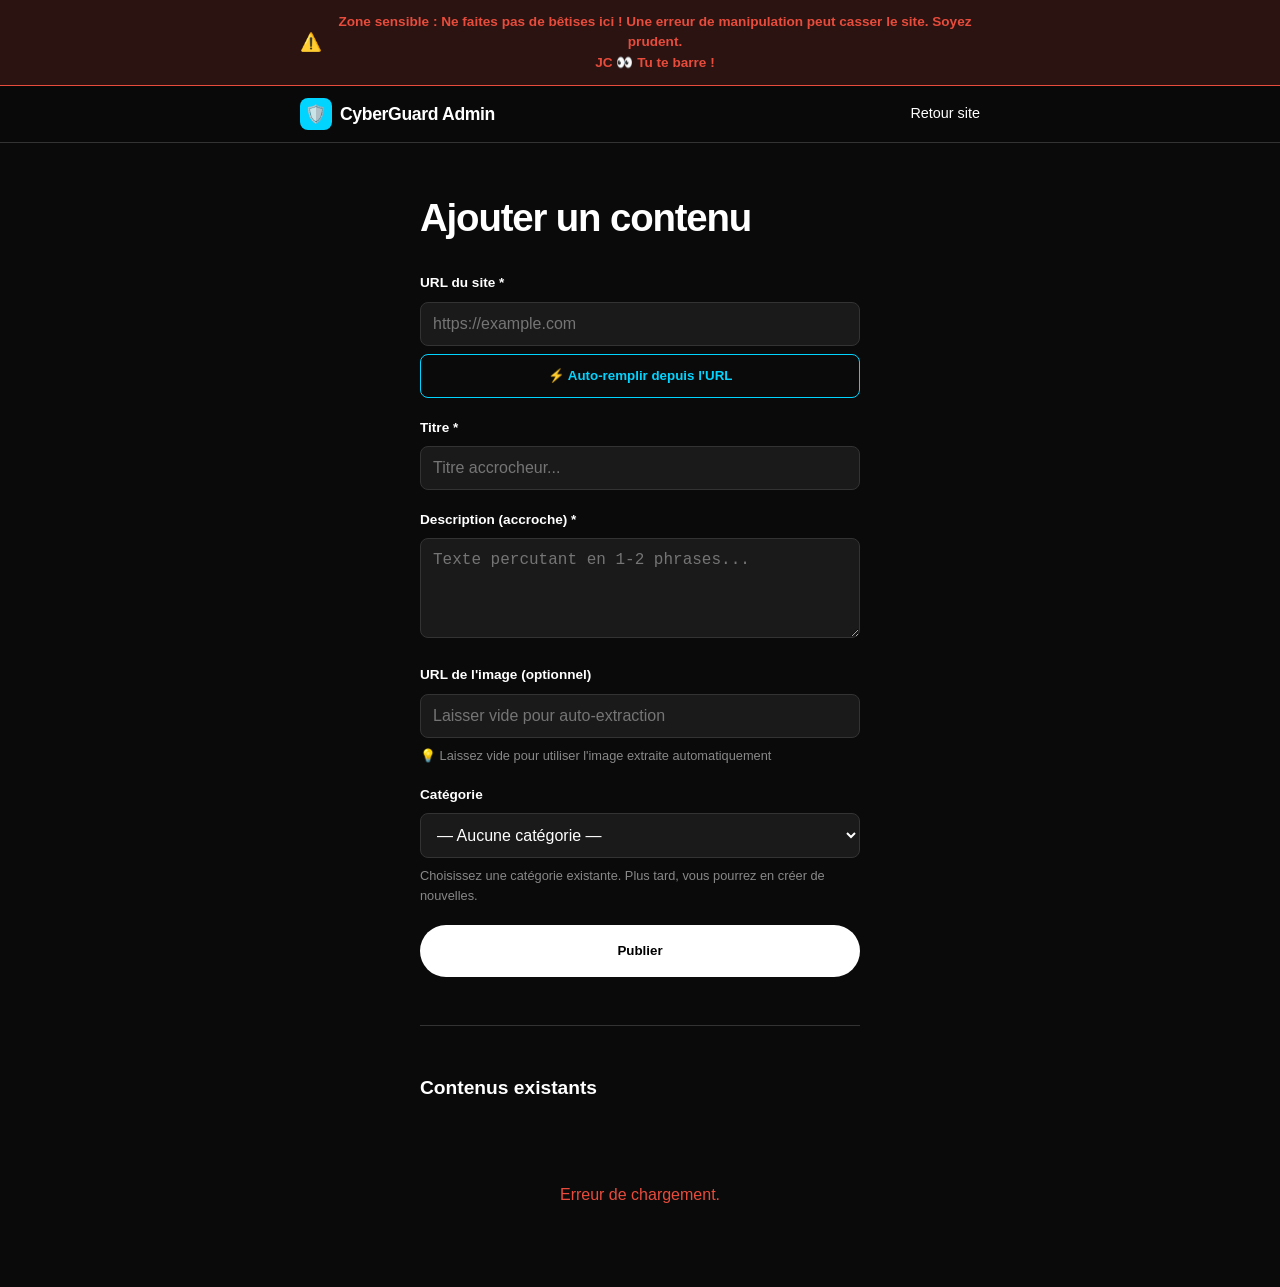
==== admin.html @ 94f483a8 "Feat: ajout page de login et protection de l'admin avec RLS" ====
<!DOCTYPE html>
<html lang="fr">
<head>
  <meta charset="UTF-8" />
  <meta name="viewport" content="width=device-width, initial-scale=1.0" />
  <title>CyberGuard - Administration</title>
  <link rel="stylesheet" href="/styles/main.css" />
  <style>
    /* Styles spécifiques à l'admin */
    .admin-form {
      max-width: 480px;
      margin: 0 auto;
      padding: var(--space-md);
      padding-bottom: var(--space-xl);
    }

    .form-group {
      margin-bottom: var(--space-md);
    }

    .form-label {
      display: block;
      font-size: 0.85rem;
      font-weight: 600;
      margin-bottom: var(--space-xs);
      color: var(--color-text);
    }

    .form-input,
    .form-textarea {
      width: 100%;
      padding: var(--space-sm);
      border: 1px solid var(--color-border);
      border-radius: var(--radius-sm);
      background: var(--color-surface);
      color: var(--color-text);
      font-size: 1rem;
      min-height: 44px;
    }

    .form-textarea {
      min-height: 100px;
      resize: vertical;
    }

    .form-input:focus,
    .form-textarea:focus {
      outline: 2px solid var(--color-primary);
      border-color: transparent;
    }

    .form-row {
      display: flex;
      gap: var(--space-sm);
    }

    .form-submit {
      width: 100%;
      min-height: 52px;
      background: #ffffff;
      color: #000000;
      font-weight: 700;
      border: none;
      border-radius: var(--radius-pill);
      cursor: pointer;
      transition: background 0.2s ease, transform 0.1s ease;
    }

    .form-submit:hover {
      background: var(--color-primary);
      transform: scale(1.02);
    }

    .form-submit:disabled {
      opacity: 0.6;
      cursor: not-allowed;
    }

    .autofill-btn {
      width: 100%;
      min-height: 44px;
      background: transparent;
      border: 1px solid var(--color-primary);
      border-radius: var(--radius-sm);
      color: var(--color-primary);
      font-weight: 600;
      cursor: pointer;
      transition: background 0.2s ease;
      margin-top: var(--space-xs);
    }

    .autofill-btn:hover {
      background: rgba(0, 212, 255, 0.1);
    }

    .autofill-btn:disabled {
      opacity: 0.5;
      cursor: not-allowed;
    }

    .success-message {
      background: rgba(46, 204, 113, 0.15);
      color: var(--color-accent-green);
      padding: var(--space-md);
      border-radius: var(--radius-sm);
      margin-bottom: var(--space-lg);
      display: none;
      text-align: center;
    }

    .success-message.visible {
      display: block;
    }

    .preview-image {
      width: 100%;
      height: 160px;
      object-fit: cover;
      border-radius: var(--radius-sm);
      margin-top: var(--space-sm);
      display: none;
    }

    .preview-image.visible {
      display: block;
    }

    .admin-list {
      margin-top: var(--space-xl);
      display: flex;
      flex-direction: column;
      gap: var(--space-md);
    }

    .admin-item {
      background: var(--color-surface);
      padding: var(--space-md);
      border-radius: var(--radius-md);
      border: 1px solid var(--color-border);
      display: flex;
      align-items: flex-start;
      gap: var(--space-md);
    }

    .admin-item__image {
      width: 80px;
      height: 60px;
      object-fit: cover;
      border-radius: var(--radius-sm);
      flex-shrink: 0;
    }

    .admin-item__content {
      flex: 1;
    }

    .admin-item__title {
      font-size: 1rem;
      font-weight: 600;
      margin-bottom: var(--space-xs);
    }

    .admin-item__meta {
      font-size: 0.8rem;
      color: var(--color-text-muted);
      margin-bottom: var(--space-sm);
    }

    .admin-item__actions {
      display: flex;
      gap: var(--space-sm);
    }

    .admin-item__btn {
      padding: 6px 12px;
      border-radius: var(--radius-sm);
      font-size: 0.85rem;
      font-weight: 500;
      cursor: pointer;
      transition: background 0.2s ease;
    }

    .admin-item__btn--edit {
      background: rgba(0, 212, 255, 0.15);
      border: 1px solid var(--color-primary);
      color: var(--color-primary);
    }

    .admin-item__btn--delete {
      background: rgba(231, 76, 60, 0.15);
      border: 1px solid var(--color-accent-red);
      color: var(--color-accent-red);
    }
  </style>
</head>
<body>
  <!-- ===================== BANDEAU AVERTISSEMENT ADMIN ===================== -->
  <div class="alert-bar">
    <div class="alert-bar__inner">
      <span class="alert-bar__icon" aria-hidden="true">⚠️</span>
      <span class="alert-bar__text">
        Zone sensible : <strong>Ne faites pas de bêtises ici !</strong> Une erreur de manipulation peut casser le site. Soyez prudent.
      <br/>JC 👀 Tu te barre !</span>
    </div>
  </div>
  <header class="header" role="banner">
    <div class="header__inner">
      <a href="/" class="logo" aria-label="CyberGuard - Accueil">
        <span class="logo__icon" aria-hidden="true">🛡️</span>
        CyberGuard Admin
      </a>
      <a href="/" class="footer__link" style="min-height: auto;">Retour site</a>
    </div>
  </header>

  <main class="admin-form">
    <h1 class="hero__title" style="margin: var(--space-lg) 0;">Ajouter un contenu</h1>

    <div class="success-message" id="success-msg">
      ✅ Contenu publié avec succès !
    </div>

    <form id="content-form">
      <div class="form-group">
        <label class="form-label" for="url">URL du site *</label>
        <input
          type="url"
          id="url"
          name="url"
          class="form-input"
          placeholder="https://example.com"
          required
        />
        <button type="button" id="autofill-btn" class="autofill-btn">
          ⚡ Auto-remplir depuis l'URL
        </button>
      </div>

      <div class="form-group">
        <label class="form-label" for="title">Titre *</label>
        <input
          type="text"
          id="title"
          name="title"
          class="form-input"
          placeholder="Titre accrocheur..."
          required
        />
      </div>

      <div class="form-group">
        <label class="form-label" for="description">Description (accroche) *</label>
        <textarea
          id="description"
          name="description"
          class="form-textarea"
          placeholder="Texte percutant en 1-2 phrases..."
          required
        ></textarea>
      </div>

      <div class="form-group">
        <label class="form-label" for="image_url">URL de l'image (optionnel)</label>
        <input
          type="url"
          id="image_url"
          name="image_url"
          class="form-input"
          placeholder="Laisser vide pour auto-extraction"
        />
        <img
          src=""
          alt="Aperçu"
          id="image-preview"
          class="preview-image"
        />
        <small style="color: var(--color-text-muted); font-size: 0.8rem; display: block; margin-top: var(--space-xs);">
          💡 Laissez vide pour utiliser l'image extraite automatiquement
        </small>
      </div>

      <div class="form-group">
        <label class="form-label" for="category">Catégorie</label>
        <select id="category" name="category" class="form-input">
          <option value="">— Aucune catégorie —</option>
          <option value="sms">📱 SMS frauduleux</option>
          <option value="email">📧 Email suspect</option>
          <option value="password">🔓 Mot de passe volé</option>
          <option value="wifi">📶 Wi-Fi public</option>
          <option value="payment">💳 Paiement bloqué</option>
          <option value="app">📲 App malveillante</option>
          <option value="account">🤕 Compte piraté</option>
          <option value="general">🛡️ Sécurité générale</option>
        </select>
        <small style="color: var(--color-text-muted); font-size: 0.8rem; display: block; margin-top: var(--space-xs);">
          Choisissez une catégorie existante. Plus tard, vous pourrez en créer de nouvelles.
        </small>
      </div>

      <button type="submit" class="form-submit">Publier</button>
    </form>

    <hr style="border: none; border-top: 1px solid var(--color-border); margin: var(--space-xl) 0;" />

    <h2 style="font-size: 1.2rem; margin-bottom: var(--space-md);">Contenus existants</h2>
    <div id="admin-list" class="admin-list">
      <p style="color: var(--color-text-muted); text-align: center; padding: var(--space-lg);">Chargement...</p>
    </div>
  </main>

  
  <script src="https://cdn.jsdelivr.net/npm/@supabase/supabase-js@2"></script>
<script type="module">
  // ========================================
// VÉRIFICATION DE CONNEXION
// ========================================
(async () => {
  const { data: { session } } = await supabase.auth.getSession();

  if (!session) {
    // Pas connecté : rediriger vers login.html
    window.location.href = '/login.html';
    return;
  }

  console.log('Utilisateur connecté:', session.user.email);
})();

  const { addContent, deleteContent, fetchAllContent } = await import('/scripts/supabase-client.js');

  const form = document.getElementById('content-form');
  const successMsg = document.getElementById('success-msg');
  const adminList = document.getElementById('admin-list');
  const autofillBtn = document.getElementById('autofill-btn');
  const urlInput = document.getElementById('url');
  const titleInput = document.getElementById('title');
  const descInput = document.getElementById('description');
  const imageInput = document.getElementById('image_url');
  const imagePreview = document.getElementById('image-preview');

  // ========================================
  // AUTO-REMPLISSAGE VIA MICROLINK API
  // ========================================
  autofillBtn.addEventListener('click', async () => {
    const url = urlInput.value.trim();

    if (!url) {
      alert('Collez une URL d\'abord.');
      return;
    }

    try { new URL(url); } catch {
      alert('URL invalide. Ex: https://haveibeenpwned.com/');
      return;
    }

    autofillBtn.disabled = true;
    autofillBtn.textContent = '⏳ Extraction...';

    try {
      const res = await fetch('https://api.microlink.io/?url=' + encodeURIComponent(url));
      const data = await res.json();

      console.log('Microlink:', data);

      if (data.status !== 'success') {
        throw new Error(data.message || 'Extraction échouée');
      }

      const meta = data.data;
      if (meta.title) titleInput.value = meta.title;
      if (meta.description) descInput.value = meta.description.substring(0, 180);

      const img = (meta.image && meta.image.url) || (meta.logo && meta.logo.url);
      if (img) {
        imageInput.value = img;
        imagePreview.src = img;
        imagePreview.classList.add('visible');
      }

      successMsg.textContent = '✅ Métadonnées extraites !';
      successMsg.classList.add('visible');
      setTimeout(() => successMsg.classList.remove('visible'), 3000);

    } catch (err) {
      console.error('Erreur extraction:', err);
      alert('Extraction impossible. Remplissez manuellement.');
    } finally {
      autofillBtn.disabled = false;
      autofillBtn.textContent = '⚡ Auto-remplir depuis l\'URL';
    }
  });

  // ========================================
  // PREVIEW IMAGE
  // ========================================
  imageInput.addEventListener('input', () => {
    if (imageInput.value.trim()) {
      imagePreview.src = imageInput.value;
      imagePreview.classList.add('visible');
    } else {
      imagePreview.classList.remove('visible');
    }
  });

  // ========================================
  // PUBLICATION
  // ========================================
  form.addEventListener('submit', async (e) => {
    e.preventDefault();

    const fd = new FormData(form);
    const content = {
      title: fd.get('title').trim(),
      description: fd.get('description').trim(),
      image_url: fd.get('image_url').trim() || null,
      target_url: fd.get('url').trim(),
      category: fd.get('category') || null,
      published: true
    };

    const btn = form.querySelector('.form-submit');
    btn.disabled = true;
    btn.textContent = 'Publication...';

    try {
      const { error } = await addContent(content);
      if (error) throw error;

      successMsg.textContent = '✅ Contenu publié !';
      successMsg.classList.add('visible');
      form.reset();
      imagePreview.classList.remove('visible');
      setTimeout(() => successMsg.classList.remove('visible'), 3000);

      loadAdminList();
    } catch (err) {
      alert('Erreur : ' + err.message);
    } finally {
      btn.disabled = false;
      btn.textContent = 'Publier';
    }
  });

  // ========================================
  // LISTE ADMIN
  // ========================================
  async function loadAdminList() {
    try {
      const { data, error } = await fetchAllContent();

      if (error) {
        adminList.innerHTML = '<p style="color:var(--color-accent-red);text-align:center;padding:var(--space-lg);">Erreur: ' + error.message + '</p>';
        return;
      }

      if (!data || data.length === 0) {
        adminList.innerHTML = '<p style="color:var(--color-text-muted);text-align:center;padding:var(--space-lg);">Aucun contenu.</p>';
        return;
      }

      adminList.innerHTML = '';

      data.forEach(item => {
        const div = document.createElement('div');
        div.className = 'admin-item';
        div.innerHTML = `
          ${item.image_url ? '<img src="' + escapeHtml(item.image_url) + '" alt="" class="admin-item__image" />' : ''}
          <div class="admin-item__content">
            <div class="admin-item__title">${escapeHtml(item.title)}</div>
            <div class="admin-item__meta">${new Date(item.created_at).toLocaleDateString('fr-FR')}</div>
            <div class="admin-item__actions">
              <a href="${escapeHtml(item.target_url)}" target="_blank" rel="noopener noreferrer" class="admin-item__btn admin-item__btn--edit">Ouvrir</a>
              <button onclick="handleDelete(${item.id})" class="admin-item__btn admin-item__btn--delete">Supprimer</button>
            </div>
          </div>
        `;
        adminList.appendChild(div);
      });
    } catch (err) {
      console.error('Erreur liste:', err);
      adminList.innerHTML = '<p style="color:var(--color-accent-red);text-align:center;padding:var(--space-lg);">Erreur de chargement.</p>';
    }
  }

  window.handleDelete = async (id) => {
    if (!confirm('Supprimer ce contenu ?')) return;
    const { error } = await deleteContent(id);
    if (error) { alert('Erreur: ' + error.message); return; }
    loadAdminList();
  };

  function escapeHtml(text) {
    const div = document.createElement('div');
    div.textContent = text;
    return div.innerHTML;
  }

  loadAdminList();
</script>
</body>
</html>
---- styles/main.css ----
/* ========================================
   VARIABLES — Design System Dark Tech Cyan
   ======================================== */
   :root {
    /* Couleurs principales - Fond noir profond */
    --color-bg: #0a0a0a;
    --color-bg-alt: #0f0f0f;
    --color-surface: #1a1a1a;
    
    /* Textes */
    --color-text: #ffffff;
    --color-text-muted: #888888;
    
    /* Accent principal - Cyan électrique */
    --color-primary: #00D4FF;
    --color-primary-hover: #00B8DD;
    
    /* Accents de risque (maintenus) */
    --color-accent-green: #2ecc71;
    --color-accent-orange: #f39c12;
    --color-accent-red: #e74c3c;
    
    /* Rayures / Bordures */
    --color-border: #333333;
    --color-border-light: rgba(255, 255, 255, 0.08);
    
    /* Arrondis */
    --radius-sm: 8px;
    --radius-md: 14px;
    --radius-lg: 20px;
    --radius-pill: 999px;
    
    /* Espacements */
    --space-xs: 8px;
    --space-sm: 12px;
    --space-md: 20px;
    --space-lg: 32px;
    --space-xl: 48px;
  }
  
  /* ========================================
     RESET — Minimal
     ======================================== */
  *, *::before, *::after {
    box-sizing: border-box;
    margin: 0;
    padding: 0;
  }
  
  html {
    font-size: 16px;
    -webkit-text-size-adjust: 100%;
  }
  
  body {
    font-family: -apple-system, BlinkMacSystemFont, 'Segoe UI', Roboto, Helvetica, Arial, sans-serif;
    background-color: var(--color-bg);
    color: var(--color-text);
    line-height: 1.5;
    min-height: 100vh;
  }
  
  /* ========================================
     HEADER
     ======================================== */
  .header {
    position: sticky;
    top: 0;
    z-index: 100;
    background: rgba(10, 10, 10, 0.85);
    backdrop-filter: blur(12px);
    -webkit-backdrop-filter: blur(12px);
    border-bottom: 1px solid var(--color-border);
  }
  
  .header__inner {
    max-width: 480px;
    margin: 0 auto;
    display: flex;
    align-items: center;
    justify-content: space-between;
    padding: var(--space-sm) var(--space-md);
    min-height: 56px;
  }
  
  .logo {
    display: flex;
    align-items: center;
    gap: var(--space-xs);
    font-weight: 700;
    font-size: 1.1rem;
    letter-spacing: -0.02em;
    text-decoration: none;
    color: var(--color-text);
  }
  
  .logo__icon {
    width: 32px;
    height: 32px;
    background: var(--color-primary);
    border-radius: var(--radius-sm);
    display: flex;
    align-items: center;
    justify-content: center;
    font-size: 1.1rem;
    flex-shrink: 0;
    color: #000;
  }
  
  .header__menu-btn {
    width: 44px;
    height: 44px;
    display: flex;
    align-items: center;
    justify-content: center;
    background: transparent;
    border: none;
    cursor: pointer;
    color: var(--color-text);
    font-size: 1.4rem;
  }
  
  /* ========================================
     HERO
     ======================================== */
  .hero {
    max-width: 480px;
    margin: 0 auto;
    padding: var(--space-lg) var(--space-md) var(--space-md);
    text-align: center;
  }
  
  .hero__badge {
    display: inline-flex;
    align-items: center;
    gap: var(--space-xs);
    background: rgba(0, 212, 255, 0.12);
    color: var(--color-primary);
    padding: 6px 14px;
    border-radius: var(--radius-pill);
    font-size: 0.8rem;
    font-weight: 600;
    margin-bottom: var(--space-md);
  }
  
  .hero__badge::before {
    content: "";
    width: 8px;
    height: 8px;
    background: var(--color-primary);
    border-radius: 50%;
    animation: pulse 2s ease-in-out infinite;
  }
  
  @keyframes pulse {
    0%, 100% { opacity: 1; }
    50% { opacity: 0.4; }
  }
  
  .hero__title {
    font-size: 1.75rem;
    font-weight: 800;
    line-height: 1.2;
    letter-spacing: -0.03em;
    margin-bottom: var(--space-sm);
  }
  
  .hero__title span {
    color: var(--color-primary);
  }
  
  .hero__subtitle {
    font-size: 1rem;
    color: var(--color-text-muted);
    margin-bottom: var(--space-lg);
    max-width: 340px;
    margin-left: auto;
    margin-right: auto;
  }
  
  .hero__cta {
    display: inline-flex;
    align-items: center;
    justify-content: center;
    gap: var(--space-xs);
    width: 100%;
    max-width: 340px;
    min-height: 52px;
    background: #ffffff;
    color: #000000;
    font-size: 1.05rem;
    font-weight: 700;
    border: none;
    border-radius: var(--radius-pill);
    cursor: pointer;
    transition: background 0.2s ease, transform 0.1s ease, box-shadow 0.2s ease;
    text-decoration: none;
  }
  
  .hero__cta:hover,
  .hero__cta:focus-visible {
    background: var(--color-primary);
    color: #000000;
    box-shadow: 0 0 20px rgba(0, 212, 255, 0.3);
  }
  
  .hero__cta:active {
    transform: scale(0.98);
  }
  
  .hero__cta:focus-visible {
    outline: 2px solid var(--color-primary);
    outline-offset: 2px;
  }
  
  /* ========================================
     TAGS — Scénarios cliquables
     ======================================== */
  /* ========================================
   TAGS — Scénarios cliquables
   ======================================== */
.tags {
  max-width: 480px;
  margin: 0 auto;
  padding: var(--space-md);
}

.tags__label {
  font-size: 0.75rem;
  text-transform: uppercase;
  letter-spacing: 0.08em;
  color: var(--color-text-muted);
  font-weight: 600;
  margin-bottom: var(--space-sm);
  padding-left: var(--space-xs);
}

.tags__scroll {
  display: flex;
  gap: var(--space-sm);
  overflow-x: auto;
  scroll-snap-type: x mandatory;
  -webkit-overflow-scrolling: touch;
  padding: var(--space-xs) var(--space-xs) var(--space-sm);
  scrollbar-width: none;
}

.tags__scroll::-webkit-scrollbar {
  display: none;
}

.tag {
  display: inline-flex;
  align-items: center;
  gap: var(--space-xs);
  padding: 10px 16px;
  background: transparent;
  border: 1px solid var(--color-border);
  border-radius: var(--radius-pill);
  color: var(--color-text-muted);
  font-size: 0.9rem;
  font-weight: 500;
  white-space: nowrap;
  cursor: pointer;
  scroll-snap-align: start;
  transition: border-color 0.2s ease, color 0.2s ease, background 0.2s ease;
  min-height: 44px;
}

.tag:hover,
.tag:focus-visible {
  border-color: var(--color-primary);
  color: var(--color-primary);
  background: rgba(0, 212, 255, 0.08);
}

.tag:focus-visible {
  outline: 2px solid var(--color-primary);
  outline-offset: 2px;
}

/* VARIANTES DE COULEUR (AVANT actif) */
.tag--danger {
  border-color: rgba(231, 76, 60, 0.3);
}

.tag--warning {
  border-color: rgba(243, 156, 18, 0.3);
}

/* ÉTAT ACTIF — DOIT VENIR APRÈS les variantes */
.tag--active {
  background: rgba(0, 212, 255, 0.15) !important;
  border-color: var(--color-primary) !important;
  color: var(--color-primary) !important;
}

.tag--active:hover,
.tag--active:focus-visible {
  background: rgba(0, 212, 255, 0.2) !important;
}
  
  /* ========================================
     GUIDES — Section cartes micro-learning
     ======================================== */
  .guides {
    max-width: 480px;
    margin: 0 auto;
    padding: var(--space-md) var(--space-md) var(--space-lg);
  }
  
  .guides__title {
    font-size: 1.5rem;
    font-weight: 800;
    letter-spacing: -0.02em;
    margin-bottom: var(--space-xs);
  }
  
  .guides__subtitle {
    font-size: 0.95rem;
    color: var(--color-text-muted);
    margin-bottom: var(--space-md);
  }
  
  .guides__grid {
    display: flex;
    flex-direction: column;
    gap: var(--space-md);
  }
  
  /* ========================================
     CARD — Composant réutilisable
     ======================================== */
  .card {
    background: var(--color-surface);
    border: 1px solid var(--color-border-light);
    border-radius: var(--radius-md);
    padding: var(--space-md);
    transition: border-color 0.2s ease, transform 0.1s ease, box-shadow 0.2s ease;
  }
  
  .card:active {
    transform: scale(0.99);
  }
  
  .card:hover {
    border-color: var(--color-border);
  }
  /* ========================================
   FILTRAGE — État caché
   ======================================== */
.card.is-hidden {
  display: none;
}

/* ========================================
   MESSAGE VIDE
   ======================================== */
.guides__empty {
  text-align: center;
  font-size: 0.9rem;
  color: var(--color-text-muted);
  padding: var(--space-lg) var(--space-md);
}
  
  /* Variante : risque élevé */
  .card--danger {
    border-left: 3px solid var(--color-accent-red);
  }
  
  /* Variante : risque moyen */
  .card--warning {
    border-left: 3px solid var(--color-accent-orange);
  }
  
  /* --- Header de carte --- */
  .card__header {
    display: flex;
    align-items: center;
    justify-content: space-between;
    margin-bottom: var(--space-sm);
  }
  
  .card__icon {
    font-size: 1.6rem;
    line-height: 1;
  }
  
  .card__risk {
    font-size: 0.72rem;
    font-weight: 600;
    text-transform: uppercase;
    letter-spacing: 0.04em;
    padding: 4px 10px;
    border-radius: var(--radius-pill);
    background: rgba(255, 255, 255, 0.05);
    color: var(--color-text-muted);
  }
  
  .card__risk--danger {
    background: rgba(231, 76, 60, 0.15);
    color: var(--color-accent-red);
  }
  
  .card__risk--warning {
    background: rgba(243, 156, 18, 0.15);
    color: var(--color-accent-orange);
  }
  
  .card__risk--safe {
    background: rgba(46, 204, 113, 0.15);
    color: var(--color-accent-green);
  }
  
  /* --- Corps de carte --- */
  .card__title {
    font-size: 1.1rem;
    font-weight: 700;
    letter-spacing: -0.01em;
    margin-bottom: var(--space-xs);
  }
  
  .card__desc {
    font-size: 0.9rem;
    color: var(--color-text-muted);
    line-height: 1.4;
    margin-bottom: var(--space-md);
  }
  
  /* --- Footer de carte --- */
  .card__footer {
    display: flex;
    align-items: center;
    justify-content: space-between;
  }
  
  .card__time {
    font-size: 0.8rem;
    color: var(--color-text-muted);
    font-weight: 500;
  }
  
  .card__link {
    font-size: 0.9rem;
    font-weight: 600;
    color: var(--color-primary);
    text-decoration: none;
    transition: color 0.2s ease;
    min-height: 44px;
    display: inline-flex;
    align-items: center;
  }
  
  .card__link:hover,
  .card__link:focus-visible {
    color: var(--color-primary-hover);
  }
  
  .card__link:focus-visible {
    outline: 2px solid var(--color-primary);
    outline-offset: 2px;
    border-radius: var(--radius-sm);
  }
  
  /* ========================================
     FOOTER
     ======================================== */
  .footer {
    max-width: 480px;
    margin: 0 auto;
    padding: var(--space-lg) var(--space-md);
    border-top: 1px solid var(--color-border);
  }
  
  .footer__inner {
    display: flex;
    flex-direction: column;
    gap: var(--space-md);
  }
  
  .footer__brand {
    display: flex;
    flex-direction: column;
    gap: var(--space-xs);
  }
  
  .footer__mission {
    font-size: 0.85rem;
    color: var(--color-text-muted);
    max-width: 240px;
  }
  
  .footer__links {
    display: flex;
    flex-direction: column;
    gap: var(--space-sm);
  }
  
  .footer__link {
    font-size: 0.9rem;
    color: var(--color-text);
    text-decoration: none;
    font-weight: 500;
    transition: color 0.2s ease;
    min-height: 44px;
    display: inline-flex;
    align-items: center;
  }
  
  .footer__link:hover,
  .footer__link:focus-visible {
    color: var(--color-primary);
  }
  
  .footer__link:focus-visible {
    outline: 2px solid var(--color-primary);
    outline-offset: 2px;
    border-radius: var(--radius-sm);
  }
  
  .footer__legal {
    font-size: 0.75rem;
    color: var(--color-text-muted);
    opacity: 0.6;
  }
  
  /* ========================================
     TABLETTE & DESKTOP — Adaptations
     ======================================== */
  @media (min-width: 768px) {
    .header__inner,
    .hero,
    .tags,
    .guides,
    .footer {
      max-width: 720px;
    }
  
    .hero__title {
      font-size: 2.4rem;
    }
  
    .hero__subtitle {
      font-size: 1.15rem;
      max-width: 480px;
    }
  
    .hero__cta {
      width: auto;
    }
  
    .tags__scroll {
      flex-wrap: wrap;
      overflow-x: visible;
    }
  
    .guides__grid {
      display: grid;
      grid-template-columns: 1fr 1fr;
      gap: var(--space-md);
    }
  
    .guides__title {
      font-size: 1.8rem;
    }
  
    .footer__inner {
      flex-direction: row;
      flex-wrap: wrap;
      justify-content: space-between;
      align-items: flex-start;
    }
  
    .footer__brand {
      max-width: 300px;
    }
  
    .footer__links {
      flex-direction: row;
      gap: var(--space-lg);
    }
  }
  .card__image {
    width: 100%;
    height: 160px;
    object-fit: cover;
    border-radius: var(--radius-sm);
    margin-bottom: var(--space-sm);
  }
  
  .loading-message,
  .empty-message,
  .error-message {
    text-align: center;
    font-size: 0.9rem;
    color: var(--color-text-muted);
    padding: var(--space-lg);
  }
  /* ========================================
   BANDEAU D'INFO (ANNOUNCEMENT BAR)
   ======================================== */
.announcement-bar {
  background: var(--color-primary); /* Fond violet cyan */
  color: #000000; /* Texte noir pour contraste fort */
  padding: var(--space-xs) 0;
  font-size: 0.85rem;
  font-weight: 600;
  text-align: center;
  z-index: 101; /* Au-dessus du header */
  position: relative;
}

.announcement-bar__inner {
  max-width: 480px;
  margin: 0 auto;
  display: flex;
  align-items: center;
  justify-content: center;
  gap: var(--space-xs);
  padding: 0 var(--space-md);
}

.announcement-bar__icon {
  font-size: 1rem;
}

/* Responsive Desktop */
@media (min-width: 768px) {
  .announcement-bar__inner {
    max-width: 720px;
  }
}
/* ========================================
   BANDEAU D'ALERTE ADMIN (ALERT BAR)
   ======================================== */
   .alert-bar {
    background: rgba(231, 76, 60, 0.15); /* Fond rouge très léger */
    border-bottom: 1px solid var(--color-accent-red);
    color: var(--color-accent-red);
    padding: var(--space-sm) 0;
    font-size: 0.85rem;
    font-weight: 600;
    text-align: center;
    z-index: 101;
    position: relative;
  }
  
  .alert-bar__inner {
    max-width: 480px;
    margin: 0 auto;
    display: flex;
    align-items: center;
    justify-content: center;
    gap: var(--space-xs);
    padding: 0 var(--space-md);
  }
  
  .alert-bar__icon {
    font-size: 1.1rem;
  }
  
  /* Responsive Desktop */
  @media (min-width: 768px) {
    .alert-bar__inner {
      max-width: 720px;
    }
  }
  /* ========================================
   HERO — Style dynamique
   ======================================== */
.hero__cta {
  display: inline-flex;
  align-items: center;
  justify-content: center;
  gap: var(--space-xs);
  width: 100%;
  max-width: 340px;
  min-height: 52px;
  background: #ffffff;
  color: #000000;
  font-size: 1.05rem;
  font-weight: 700;
  border: none;
  border-radius: var(--radius-pill);
  cursor: pointer;
  transition: background 0.2s ease, transform 0.1s ease, box-shadow 0.2s ease;
  text-decoration: none;
}

.hero__cta:hover,
.hero__cta:focus-visible {
  background: var(--color-primary);
  color: #000000;
  box-shadow: 0 0 20px rgba(0, 212, 255, 0.3);
  transform: scale(1.02);
}

.hero__cta:active {
  transform: scale(0.98);
}

.hero__cta:focus-visible {
  outline: 2px solid var(--color-primary);
  outline-offset: 2px;
}

.hero__cta-container {
  margin: var(--space-lg) 0;
}

.hero__preview {
  margin-top: var(--space-lg);
  background: rgba(255, 255, 255, 0.03);
  border: 1px solid var(--color-border);
  border-radius: var(--radius-md);
  padding: var(--space-md);
  display: none; /* Caché par défaut, on l'affichera plus tard */
}

.hero__preview-title {
  font-size: 0.8rem;
  text-transform: uppercase;
  letter-spacing: 0.06em;
  color: var(--color-text-muted);
  margin-bottom: var(--space-sm);
  font-weight: 600;
}

.hero__preview-list {
  display: flex;
  flex-direction: column;
  gap: var(--space-xs);
}

.hero__preview-item {
  display: flex;
  align-items: center;
  gap: var(--space-sm);
  padding: var(--space-xs) var(--space-sm);
  background: var(--color-surface);
  border-radius: var(--radius-sm);
  transition: background 0.2s ease;
  cursor: pointer;
  text-decoration: none;
}

.hero__preview-item:hover {
  background: var(--color-bg-alt);
}

.hero__preview-icon {
  font-size: 1.2rem;
  flex-shrink: 0;
}

.hero__preview-text {
  font-size: 0.9rem;
  font-weight: 500;
  color: var(--color-text);
  white-space: nowrap;
  overflow: hidden;
  text-overflow: ellipsis;
  flex: 1;
}

.hero__preview-meta {
  font-size: 0.75rem;
  color: var(--color-text-muted);
  flex-shrink: 0;
}
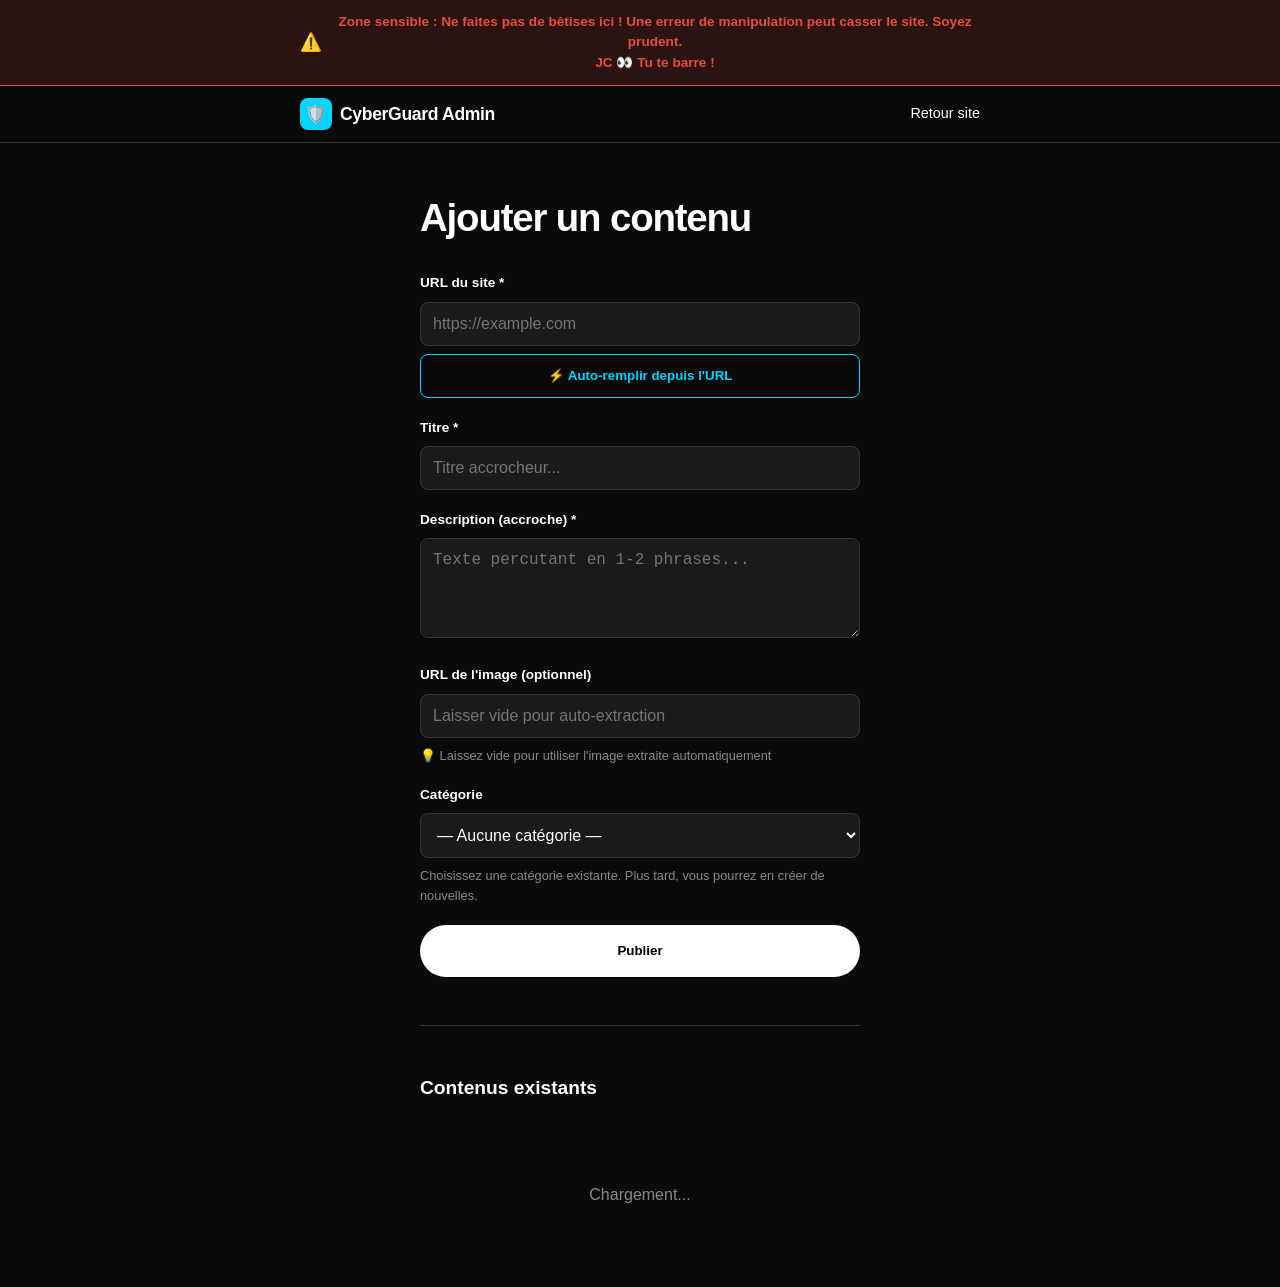
==== commit f1207f06: "Fix: ordre d'initialisation Supabase pour la protection admin" ====
--- a/admin.html
+++ b/admin.html
@@ -307,27 +307,35 @@
       <p style="color: var(--color-text-muted); text-align: center; padding: var(--space-lg);">Chargement...</p>
     </div>
   </main>
-
+<script src="https://cdn.jsdelivr.net/npm/@supabase/supabase-js@2"></script>
+<script type="module">
+  // 1. INITIALISATION DE SUPABASE (CRITIQUE : doit être AVANT la vérification)
+  const SUPABASE_URL = 'https://mptvypkvdacwtvsszonw.supabase.co'; 
+  const SUPABASE_ANON_KEY = 'eyJhbGciOiJIUzI1NiIsInR5cCI6IkpXVCJ9.eyJpc3MiOiJzdXBhYmFzZSIsInJlZiI6Im1wdHZ5cGt2ZGFjd3R2c3N6b253Iiwicm9sZSI6ImFub24iLCJpYXQiOjE3ODgwNjczOTQsImV4cCI6MjEwMzY0MzM5NH0.Y0qqTxL0dRPMMpytuLhpRzpPLUVgWPr_yz-uZrGwzjg'; 
   
-  <script src="https://cdn.jsdelivr.net/npm/@supabase/supabase-js@2"></script>
-<script type="module">
-  // ========================================
-// VÉRIFICATION DE CONNEXION
-// ========================================
-(async () => {
-  const { data: { session } } = await supabase.auth.getSession();
-
-  if (!session) {
-    // Pas connecté : rediriger vers login.html
-    window.location.href = '/login.html';
-    return;
-  }
-
-  console.log('Utilisateur connecté:', session.user.email);
-})();
-
+  // Création du client
+  const supabase = window.supabase.createClient(SUPABASE_URL, SUPABASE_ANON_KEY);
+  console.log('✅ Client Supabase initialisé');
+
+  // 2. VÉRIFICATION DE CONNEXION (Maintenant que supabase existe)
+  (async () => {
+    const { data: { session } } = await supabase.auth.getSession();
+
+    if (!session) {
+      console.warn('⚠️ Utilisateur non connecté. Redirection...');
+      window.location.href = '/login.html';
+      return; // STOP ici, rien d'autre ne s'exécute
+    }
+
+    console.log('✅ Utilisateur connecté:', session.user.email);
+  })();
+
+  // 3. IMPORTATION DES FONCTIONS (Après la vérification)
+  // Note: Si supabase-client.js utilise aussi window.supabase, ça marchera car on a initialisé plus haut.
+  // Sinon, on peut importer directement.
   const { addContent, deleteContent, fetchAllContent } = await import('/scripts/supabase-client.js');
 
+  // 4. SÉLECTION DES ÉLÉMENTS DU DOM
   const form = document.getElementById('content-form');
   const successMsg = document.getElementById('success-msg');
   const adminList = document.getElementById('admin-list');
@@ -338,50 +346,36 @@
   const imageInput = document.getElementById('image_url');
   const imagePreview = document.getElementById('image-preview');
 
+  // ... (Le reste de ton code : auto-fill, submit, loadAdminList, etc.) ...
+  // Je ne le répète pas tout pour gagner de la place, mais il doit rester exactement comme avant, 
+  // juste DÉPLACÉ APRÈS le bloc de vérification.
+
   // ========================================
   // AUTO-REMPLISSAGE VIA MICROLINK API
   // ========================================
   autofillBtn.addEventListener('click', async () => {
+    // ... (Ton code existant) ...
     const url = urlInput.value.trim();
-
-    if (!url) {
-      alert('Collez une URL d\'abord.');
-      return;
-    }
-
-    try { new URL(url); } catch {
-      alert('URL invalide. Ex: https://haveibeenpwned.com/');
-      return;
-    }
-
+    if (!url) { alert('Collez une URL d\'abord.'); return; }
+    try { new URL(url); } catch { alert('URL invalide.'); return; }
+    
     autofillBtn.disabled = true;
     autofillBtn.textContent = '⏳ Extraction...';
 
     try {
       const res = await fetch('https://api.microlink.io/?url=' + encodeURIComponent(url));
       const data = await res.json();
-
-      console.log('Microlink:', data);
-
-      if (data.status !== 'success') {
-        throw new Error(data.message || 'Extraction échouée');
-      }
-
+      if (data.status !== 'success') throw new Error(data.message || 'Extraction échouée');
+      
       const meta = data.data;
       if (meta.title) titleInput.value = meta.title;
       if (meta.description) descInput.value = meta.description.substring(0, 180);
-
       const img = (meta.image && meta.image.url) || (meta.logo && meta.logo.url);
-      if (img) {
-        imageInput.value = img;
-        imagePreview.src = img;
-        imagePreview.classList.add('visible');
-      }
-
+      if (img) { imageInput.value = img; imagePreview.src = img; imagePreview.classList.add('visible'); }
+      
       successMsg.textContent = '✅ Métadonnées extraites !';
       successMsg.classList.add('visible');
       setTimeout(() => successMsg.classList.remove('visible'), 3000);
-
     } catch (err) {
       console.error('Erreur extraction:', err);
       alert('Extraction impossible. Remplissez manuellement.');
@@ -408,7 +402,6 @@
   // ========================================
   form.addEventListener('submit', async (e) => {
     e.preventDefault();
-
     const fd = new FormData(form);
     const content = {
       title: fd.get('title').trim(),
@@ -426,13 +419,11 @@
     try {
       const { error } = await addContent(content);
       if (error) throw error;
-
       successMsg.textContent = '✅ Contenu publié !';
       successMsg.classList.add('visible');
       form.reset();
       imagePreview.classList.remove('visible');
       setTimeout(() => successMsg.classList.remove('visible'), 3000);
-
       loadAdminList();
     } catch (err) {
       alert('Erreur : ' + err.message);
@@ -448,19 +439,15 @@
   async function loadAdminList() {
     try {
       const { data, error } = await fetchAllContent();
-
       if (error) {
         adminList.innerHTML = '<p style="color:var(--color-accent-red);text-align:center;padding:var(--space-lg);">Erreur: ' + error.message + '</p>';
         return;
       }
-
       if (!data || data.length === 0) {
         adminList.innerHTML = '<p style="color:var(--color-text-muted);text-align:center;padding:var(--space-lg);">Aucun contenu.</p>';
         return;
       }
-
       adminList.innerHTML = '';
-
       data.forEach(item => {
         const div = document.createElement('div');
         div.className = 'admin-item';
@@ -496,6 +483,7 @@
     return div.innerHTML;
   }
 
+  // Initialisation
   loadAdminList();
 </script>
 </body>
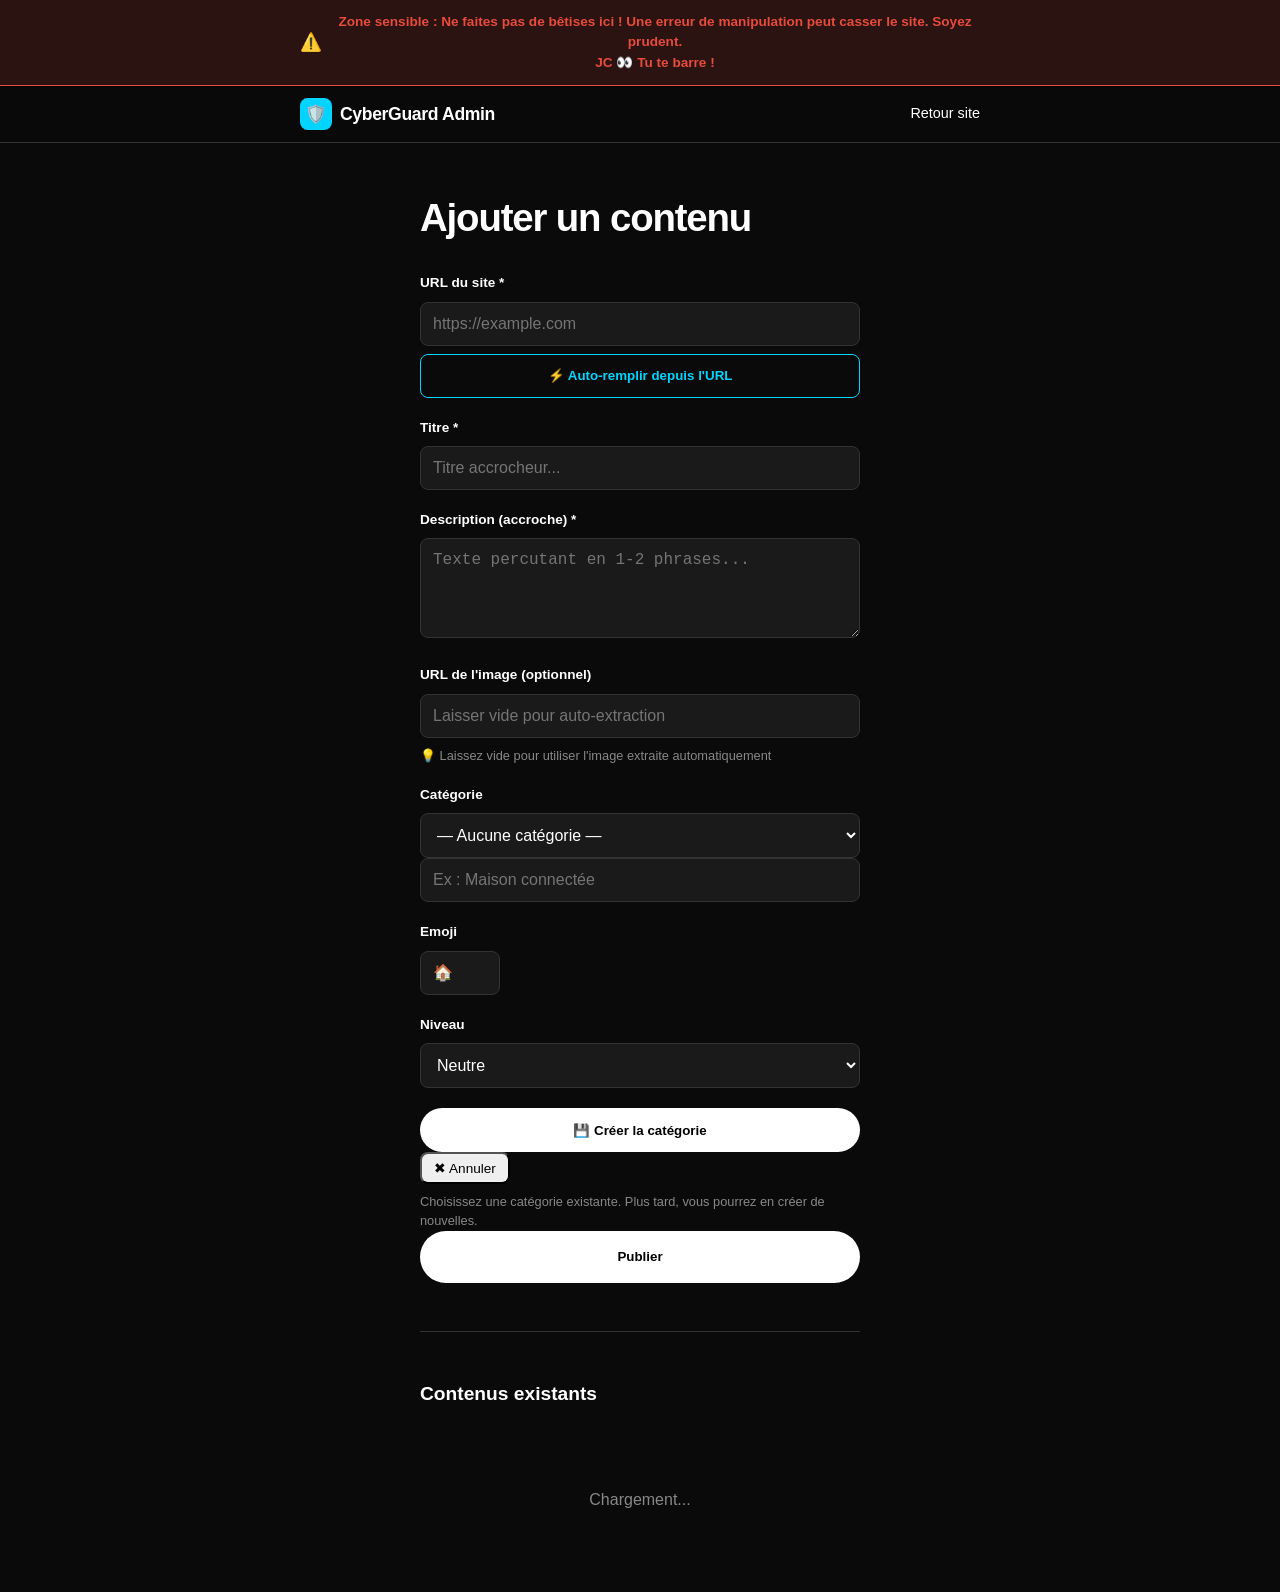
==== commit ebf2a2a8: "Feat: select de catégories dynamique + création de catégories depuis l'admin" ====
--- a/admin.html
+++ b/admin.html
@@ -281,7 +281,7 @@
 
       <div class="form-group">
         <label class="form-label" for="category">Catégorie</label>
-        <select id="category" name="category" class="form-input">
+        <!-- <select id="category" name="category" class="form-input">
           <option value="">— Aucune catégorie —</option>
           <option value="sms">📱 SMS frauduleux</option>
           <option value="email">📧 Email suspect</option>
@@ -291,6 +291,37 @@
           <option value="app">📲 App malveillante</option>
           <option value="account">🤕 Compte piraté</option>
           <option value="general">🛡️ Sécurité générale</option>
+          <option value="games">🎮 Jeux</option>
+          <option value="radar">📡 Radar</option>
+          <option value="tools">🧰 Outils</option>
+          <option value="misc">🎲 Divers</option>
+          <option value="infos">ℹ️ Infos</option>
+          <option value="deals">🏷️ Bon plan</option>
+        </select> -->
+        <select name="category" id="category" class="form-input">
+          <option value="">— Aucune catégorie —</option>
+          <!-- Mini formulaire : nouvelle catégorie (masqué par défaut) -->
+          <div id="new-category-box" style="display:none; margin-top: var(--space-sm); padding: var(--space-sm); border:1px dashed var(--color-border); border-radius: var(--radius-sm);">
+            <div class="form-group">
+              <label class="form-label" for="new-cat-label">Libellé</label>
+              <input type="text" id="new-cat-label" class="form-input" placeholder="Ex : Maison connectée" maxlength="40" />
+            </div>
+            <div class="form-group">
+              <label class="form-label" for="new-cat-icon">Emoji</label>
+              <input type="text" id="new-cat-icon" class="form-input" placeholder="🏠" maxlength="4" style="width:80px;" />
+            </div>
+            <div class="form-group">
+              <label class="form-label" for="new-cat-risk">Niveau</label>
+              <select id="new-cat-risk" class="form-input">
+                <option value="">Neutre</option>
+                <option value="card__risk--danger">Danger (rouge)</option>
+                <option value="card__risk--warning">Vigilance (orange)</option>
+                <option value="card__risk--safe">Sûr (vert)</option>
+              </select>
+            </div>
+            <button type="button" id="save-new-cat-btn" class="form-submit" style="min-height:44px;">💾 Créer la catégorie</button>
+            <button type="button" id="cancel-new-cat-btn" class="admin-item__btn">✖ Annuler</button>
+          </div>
         </select>
         <small style="color: var(--color-text-muted); font-size: 0.8rem; display: block; margin-top: var(--space-xs);">
           Choisissez une catégorie existante. Plus tard, vous pourrez en créer de nouvelles.
@@ -329,6 +360,29 @@
 
     console.log('✅ Utilisateur connecté:', session.user.email);
   })();
+
+  // Mode édition : contient l'ID du contenu en cours de modification, ou null
+  let editingId = null;
+
+    // Libellés des catégories (pour l'affichage dans la liste admin)
+  // const categoryMap = {
+  //   sms:     { label: '📱 SMS frauduleux' },
+  //   email:   { label: '📧 Email suspect' },
+  //   password:{ label: '🔓 Mot de passe' },
+  //   wifi:    { label: '📶 Wi-Fi public' },
+  //   payment: { label: '💳 Paiement' },
+  //   app:     { label: '📲 App malveillante' },
+  //   account: { label: '🤕 Compte piraté' },
+  //   general: { label: '🛡️ Sécurité' },
+  //   games:   { label: '🎮 Jeux' },
+  //   radar:   { label: '📡 Radar menaces' },
+  //   tools:   { label: '🧰 Outils' },
+  //   misc:    { label: '🎲 Divers' },
+  //   infos:   { label: 'ℹ️ Infos' },
+  //   deals:   { label: '🏷️ Bon plan' },
+  // };
+    // Catégories chargées dynamiquement depuis Supabase
+  let categoryMap = {}; // sera rempli par loadCategories()
 
   // 3. IMPORTATION DES FONCTIONS (Après la vérification)
   // Note: Si supabase-client.js utilise aussi window.supabase, ça marchera car on a initialisé plus haut.
@@ -403,6 +457,11 @@
   form.addEventListener('submit', async (e) => {
     e.preventDefault();
     const fd = new FormData(form);
+      // Sécurité : la valeur sentinel __new__ ne doit jamais être publiée
+    if (fd.get('category') === '__new__') {
+      alert('Termine ou annule la création de la catégorie avant de publier.');
+      return;
+    }
     const content = {
       title: fd.get('title').trim(),
       description: fd.get('description').trim(),
@@ -433,6 +492,98 @@
     }
   });
 
+    // ========================================
+  // CHARGEMENT DYNAMIQUE DES CATÉGORIES
+  // ========================================
+  async function loadCategories() {
+    const { data, error } = await supabase
+      .from('categories')
+      .select('key, label, icon')
+      .order('sort_order', { ascending: true });
+
+    if (error) { console.error('Erreur catégories:', error); return; }
+
+    // Reconstruit la map pour les badges de la liste
+    categoryMap = {};
+    data.forEach(c => { categoryMap[c.key] = { label: (c.icon || '•') + ' ' + c.label }; });
+
+    // Remplit le select
+    const select = document.getElementById('category');
+    const current = select.value; // conserve la sélection si re-chargement
+    select.innerHTML = '<option value="">— Aucune catégorie —</option>';
+
+    data.forEach(c => {
+      const opt = document.createElement('option');
+      opt.value = c.key;
+      opt.textContent = (c.icon || '•') + ' ' + c.label;
+      select.appendChild(opt);
+    });
+
+    // Option magique en fin de liste
+    const magic = document.createElement('option');
+    magic.value = '__new__';
+    magic.textContent = '➕ Nouvelle catégorie…';
+    select.appendChild(magic);
+
+    if (current) select.value = current;
+  }
+
+  // ========================================
+  // CRÉATION D'UNE NOUVELLE CATÉGORIE
+  // ========================================
+  function slugify(text) {
+    return text.toString().toLowerCase()
+      .normalize('NFD').replace(/[\u0300-\u036f]/g, '') // retire les accents
+      .replace(/[^a-z0-9]+/g, '-')                      // non-alphanumérique → tiret
+      .replace(/^-+|-+$/g, '');                        // tirets en trop aux bords
+  }
+
+  async function saveNewCategory() {
+    const label = document.getElementById('new-cat-label').value.trim();
+    const icon  = document.getElementById('new-cat-icon').value.trim();
+    const risk  = document.getElementById('new-cat-risk').value;
+    if (!label) { alert('Donne un libellé à ta catégorie.'); return; }
+
+    const key = slugify(label);
+    if (!key) { alert('Libellé invalide.'); return; }
+
+    const { count } = await supabase.from('categories').select('key', { count: 'exact', head: true });
+
+    const { error } = await supabase.from('categories').insert({
+      key,
+      label,
+      icon: icon || '📌',
+      risk_class: risk,
+      sort_order: (count || 0) + 100 // nouvelle catégorie en fin de liste
+    });
+
+    if (error) {
+      alert('Erreur : ' + error.message + (error.code === '23505' ? ' (cette clé existe déjà)' : ''));
+      return;
+    }
+
+    // Réinitialise et recharge
+    document.getElementById('new-category-box').style.display = 'none';
+    document.getElementById('new-cat-label').value = '';
+    document.getElementById('new-cat-icon').value = '';
+    await loadCategories();
+    document.getElementById('category').value = key; // sélectionne la nouvelle catégorie
+  }
+
+  // ========================================
+  // ÉVÉNEMENTS DU MINI FORMULAIRE
+  // ========================================
+  document.getElementById('category').addEventListener('change', (e) => {
+    const box = document.getElementById('new-category-box');
+    box.style.display = (e.target.value === '__new__') ? 'block' : 'none';
+  });
+
+  document.getElementById('save-new-cat-btn').addEventListener('click', saveNewCategory);
+
+  document.getElementById('cancel-new-cat-btn').addEventListener('click', () => {
+    document.getElementById('new-category-box').style.display = 'none';
+    document.getElementById('category').value = '';
+  });
   // ========================================
   // LISTE ADMIN
   // ========================================
@@ -456,8 +607,10 @@
           <div class="admin-item__content">
             <div class="admin-item__title">${escapeHtml(item.title)}</div>
             <div class="admin-item__meta">${new Date(item.created_at).toLocaleDateString('fr-FR')}</div>
+            <span class="admin-item__tag">${item.category && categoryMap[item.category] ? categoryMap[item.category].label : '⚪ Non catégorisé'}</span>
             <div class="admin-item__actions">
               <a href="${escapeHtml(item.target_url)}" target="_blank" rel="noopener noreferrer" class="admin-item__btn admin-item__btn--edit">Ouvrir</a>
+              <button onclick="handleEdit(${item.id})" class="admin-item__btn admin-item__btn--edit">✏️ Modifier</button>
               <button onclick="handleDelete(${item.id})" class="admin-item__btn admin-item__btn--delete">Supprimer</button>
             </div>
           </div>
@@ -477,6 +630,49 @@
     loadAdminList();
   };
 
+  // ========================================
+  // MODE ÉDITION
+  // ========================================
+  window.handleEdit = async (id) => {
+    // Récupère le contenu depuis Supabase
+    const { data, error } = await supabase
+      .from('content')
+      .select('*')
+      .eq('id', id)
+      .single();
+
+    if (error) { alert('Erreur : ' + error.message); return; }
+
+    // Remplit le formulaire avec les données existantes
+    urlInput.value = data.target_url || '';
+    titleInput.value = data.title || '';
+    descInput.value = data.description || '';
+    imageInput.value = data.image_url || '';
+    if (data.image_url) {
+      imagePreview.src = data.image_url;
+      imagePreview.classList.add('visible');
+    }
+    if (data.category) {
+      document.getElementById('category').value = data.category;
+    }
+
+    // Active le mode édition
+    editingId = id;
+    form.querySelector('.form-submit').textContent = '💾 Mettre à jour';
+    document.getElementById('cancel-edit-btn').style.display = 'inline-block';
+
+    // Scroll doux vers le formulaire
+    form.scrollIntoView({ behavior: 'smooth' });
+  };
+
+  window.cancelEdit = () => {
+    editingId = null;
+    form.reset();
+    imagePreview.classList.remove('visible');
+    form.querySelector('.form-submit').textContent = 'Publier';
+    document.getElementById('cancel-edit-btn').style.display = 'none';
+  };
+
   function escapeHtml(text) {
     const div = document.createElement('div');
     div.textContent = text;
@@ -485,6 +681,8 @@
 
   // Initialisation
   loadAdminList();
+  loadCategories();
+  loadAdminList();
 </script>
 </body>
 </html>
--- a/styles/main.css
+++ b/styles/main.css
@@ -322,11 +322,46 @@
     margin-bottom: var(--space-md);
   }
   
-  .guides__grid {
+  /* .guides__grid {
     display: flex;
     flex-direction: column;
     gap: var(--space-md);
-  }
+  } */
+   /* ========================================
+   GRILLE DE GUIDES → CARROUSEL NETFLIX STYLE
+   ======================================== */
+.guides__grid {
+  display: flex;
+  gap: var(--space-md);
+  overflow-x: auto;                /* Défilement horizontal */
+  scroll-snap-type: x mandatory;  /* "Magnétisme" : la carte s'aligne toute seule */
+  padding: var(--space-xs) var(--space-sm) var(--space-md);
+  /* Barre de défilement discrète */
+  scrollbar-width: thin;
+}
+
+/* Chaque carte devient une "slide" */
+.guides__grid > * {
+  flex: 0 0 280px;                 /* Largeur fixe des cartes (ajuste si besoin) */
+  scroll-snap-align: start;        /* Alignement magnétique au bord gauche */
+}
+
+/* Masquer la scrollbar pour un look Netflix (facultatif) */
+.guides__grid::-webkit-scrollbar {
+  height: 6px;
+}
+
+.guides__grid::-webkit-scrollbar-thumb {
+  background: var(--color-border);
+  border-radius: var(--radius-pill);
+}
+
+/* Sur desktop : plusieurs cartes visibles côte à côte */
+@media (min-width: 768px) {
+  .guides__grid > * {
+    flex: 0 0 320px;
+  }
+}
   
   /* ========================================
      CARD — Composant réutilisable
@@ -767,4 +802,14 @@
   font-size: 0.75rem;
   color: var(--color-text-muted);
   flex-shrink: 0;
+}
+
+.admin-item__tag {
+  display: inline-block;
+  font-size: 0.75rem;
+  padding: 2px 8px;
+  border: 1px solid var(--color-border);
+  border-radius: var(--radius-pill);
+  color: var(--color-text-muted);
+  margin: var(--space-xs) 0;
 }
